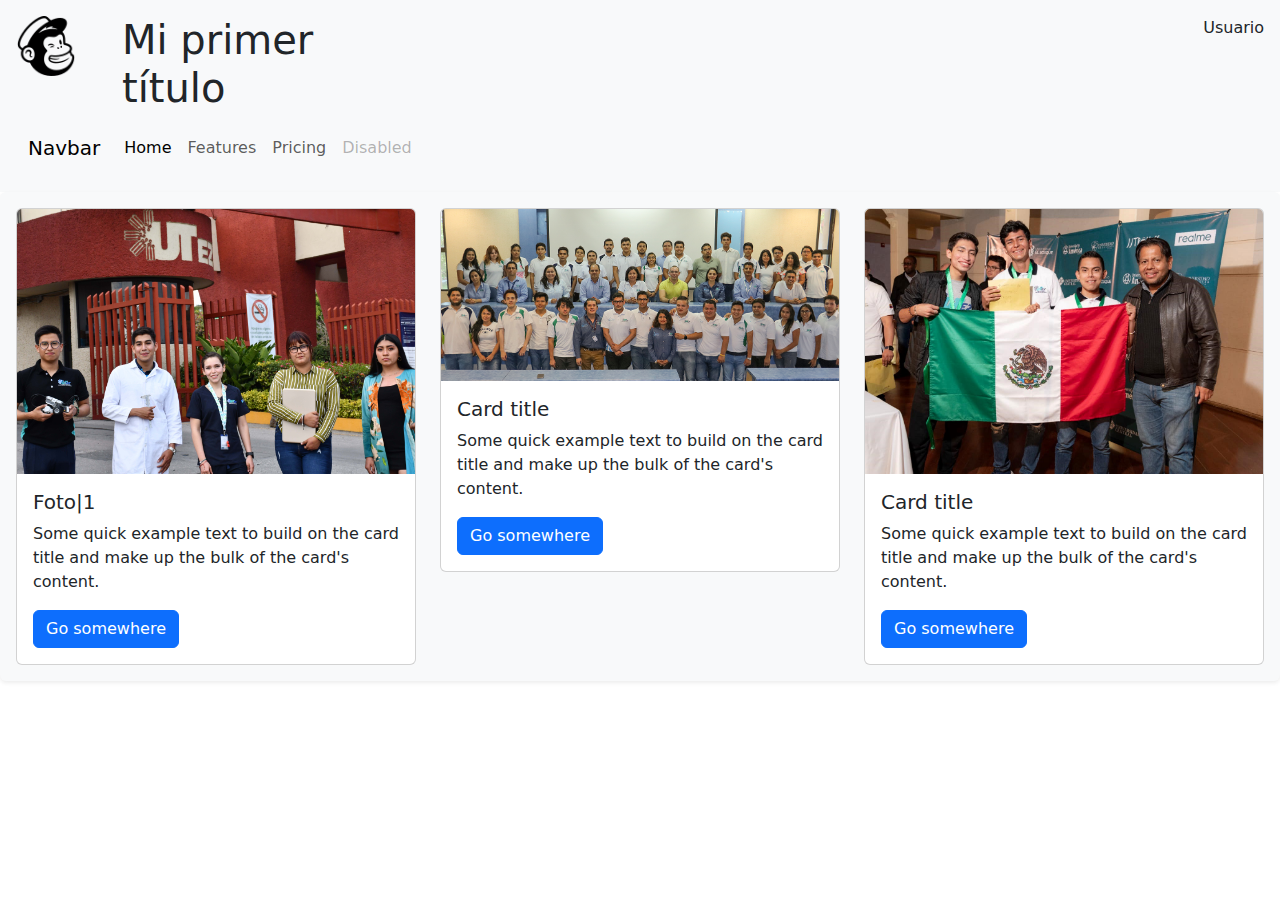
==== Desarrollo Movil Multiplataforma/index.html @ 7569b1f5 "agregue mi practica" ====
<!DOCTYPE html>
<html lang="en">
<head>
    <meta charset="UTF-8">
    <meta name="viewport" content="width=device-width, initial-scale=1.0">
    <title>Practica</title>
    <link rel="shortcut icon" href="./assets/mailchimp.png" type="image/png">
    <link rel="stylesheet" href="./css/bootstrap.min.css">
</head>
<body>
    <header>
        <div class="container-fluid p-3 bg-light">
            <div class="row">
                <div class="col-2 col-md-1">
                    <img width="60" height="60" src="./assets/mailchimp.png" alt="Mono">
                </div>
                <div class="col-7 col-md-3">
                    <h1>Mi primer título</h1>
                </div>
                <div class="col-3 col-md-8 text-end">
                    <label for="">Usuario</label>
                </div>
            </div>
            <nav class="navbar navbar-expand-lg bg-body-tertiary">
                <div class="container-fluid">
                  <a class="navbar-brand" href="#">Navbar</a>
                  <button class="navbar-toggler" type="button" data-bs-toggle="collapse" data-bs-target="#navbarNavAltMarkup" aria-controls="navbarNavAltMarkup" aria-expanded="false" aria-label="Toggle navigation">
                    <span class="navbar-toggler-icon"></span>
                  </button>
                  <div class="collapse navbar-collapse" id="navbarNavAltMarkup">
                    <div class="navbar-nav">
                      <a class="nav-link active" aria-current="page" href="#">Home</a>
                      <a class="nav-link" href="#">Features</a>
                      <a class="nav-link" href="#">Pricing</a>
                      <a class="nav-link disabled" aria-disabled="true">Disabled</a>
                    </div>
                  </div>
                </div>
              </nav>
        </div>
    </header>

    <section id="home" class="shadow-sm p-3 mb-5 bg-body-tertiary rounded">
        <div class="row">
            <div class="col-sm-6 col-md-4">
                <div class="card">
                    <img src="./assets/utez1.jpg" class="card-img-top" alt="imagen1">
                    <div class="card-body">
                      <h5 class="card-title">Foto|1</h5>
                      <p class="card-text">Some quick example text to build on the card title and make up the bulk of the card's content.</p>
                      <a href="#" class="btn btn-primary">Go somewhere</a>
                    </div>
                </div>
            </div>

            <div class="col-sm-6 col-md-4">
                <div class="card">
                    <img src="./assets/utez2.png" class="card-img-top" alt="imagen2">
                    <div class="card-body">
                      <h5 class="card-title">Card title</h5>
                      <p class="card-text">Some quick example text to build on the card title and make up the bulk of the card's content.</p>
                      <a href="#" class="btn btn-primary">Go somewhere</a>
                    </div>
                </div>
            </div>

            <div class="col-sm-6 col-md-4">
                <div class="card">
                    <img src="./assets/utez3.jpg" class="card-img-top" alt="imagen3">
                    <div class="card-body">
                      <h5 class="card-title">Card title</h5>
                      <p class="card-text">Some quick example text to build on the card title and make up the bulk of the card's content.</p>
                      <a href="#" class="btn btn-primary">Go somewhere</a>
                    </div>
                </div>
            </div>
        </div>
    </section>

    <script src="./js/bootstrap.bundle.min.js"></script>
</body>
</html>
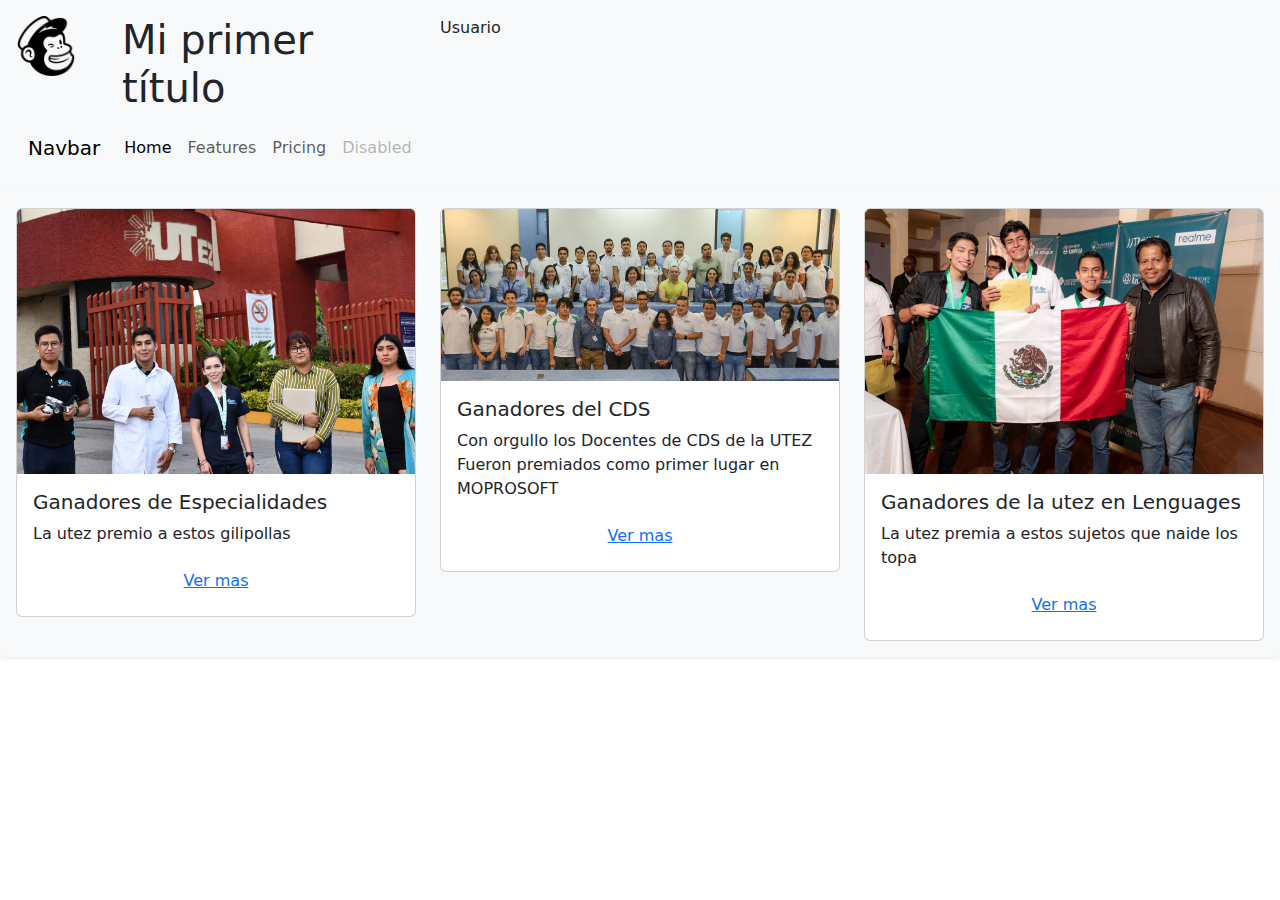
==== commit fc0b2d7b: "actualizado" ====
--- a/Desarrollo Movil Multiplataforma/index.html
+++ b/Desarrollo Movil Multiplataforma/index.html
@@ -6,6 +6,7 @@
     <title>Practica</title>
     <link rel="shortcut icon" href="./assets/mailchimp.png" type="image/png">
     <link rel="stylesheet" href="./css/bootstrap.min.css">
+    <link rel="stylesheet" href="css/styles.css">
 </head>
 <body>
     <header>
@@ -14,10 +15,10 @@
                 <div class="col-2 col-md-1">
                     <img width="60" height="60" src="./assets/mailchimp.png" alt="Mono">
                 </div>
-                <div class="col-7 col-md-3">
+                <div class="col-7 col-md-3 d-none d-sm-block" >
                     <h1>Mi primer título</h1>
                 </div>
-                <div class="col-3 col-md-8 text-end">
+                <div class="col-8 col-md-8 text-end d-flex justify-conten-center justify-conten-md-end aling-items-center">
                     <label for="">Usuario</label>
                 </div>
             </div>
@@ -41,36 +42,54 @@
     </header>
 
     <section id="home" class="shadow-sm p-3 mb-5 bg-body-tertiary rounded">
-        <div class="row">
-            <div class="col-sm-6 col-md-4">
-                <div class="card">
-                    <img src="./assets/utez1.jpg" class="card-img-top" alt="imagen1">
-                    <div class="card-body">
-                      <h5 class="card-title">Foto|1</h5>
-                      <p class="card-text">Some quick example text to build on the card title and make up the bulk of the card's content.</p>
-                      <a href="#" class="btn btn-primary">Go somewhere</a>
+        <div class="conteiner">
+            <div class="row">
+                <div class="col-sm-6 col-md-4 mb-3 mb-md-0">
+                    <div class="card">
+                        <img src="./assets/utez1.jpg" class="card-img-top card-img-top-max" alt="imagen1">
+                        <div class="card-body">
+                          <h5 class="card-title">Ganadores de Especialidades</h5>
+                          <p class="card-text">La utez premio a estos gilipollas </p>
+                          <div class="row">
+                            <div class="col-12 text-center">
+                                <a href="#" class="btn btn-link">Ver mas</a>
+    
+                            </div>
+                            
+                          </div>
+                          
+                        </div>
                     </div>
                 </div>
-            </div>
-
-            <div class="col-sm-6 col-md-4">
-                <div class="card">
-                    <img src="./assets/utez2.png" class="card-img-top" alt="imagen2">
-                    <div class="card-body">
-                      <h5 class="card-title">Card title</h5>
-                      <p class="card-text">Some quick example text to build on the card title and make up the bulk of the card's content.</p>
-                      <a href="#" class="btn btn-primary">Go somewhere</a>
+    
+                <div class="col-sm-6 col-md-4 mb-3 mb-md-0">
+                    <div class="card">
+                        <img src="./assets/utez2.png" class="card-img-top" alt="imagen2">
+                        <div class="card-body">
+                          <h5 class="card-title">Ganadores del CDS</h5>
+                          <p class="card-text">Con orgullo los Docentes de CDS de la UTEZ Fueron premiados como primer lugar en MOPROSOFT</p>
+                          <div class="row">
+                          </div>
+                          <div class="col-12 text-center">
+                            <a href="#" class="btn btn-link">Ver mas</a>
+    
+                          </div>
+                        </div>
                     </div>
                 </div>
-            </div>
-
-            <div class="col-sm-6 col-md-4">
-                <div class="card">
-                    <img src="./assets/utez3.jpg" class="card-img-top" alt="imagen3">
-                    <div class="card-body">
-                      <h5 class="card-title">Card title</h5>
-                      <p class="card-text">Some quick example text to build on the card title and make up the bulk of the card's content.</p>
-                      <a href="#" class="btn btn-primary">Go somewhere</a>
+    
+                <div class="col-sm-6 col-md-4 mb-3 mb-md-0">
+                    <div class="card">
+                        <img src="./assets/utez3.jpg" class="card-img-top" alt="imagen3">
+                        <div class="card-body">
+                          <h5 class="card-title">Ganadores de la utez en Lenguages</h5>
+                          <p class="card-text">La utez premia a estos sujetos que naide los topa</p>
+                          <div class="row">
+                            <div class="col-12 text-center">
+                                <a href="#" class="btn btn-link">Ver mas</a>
+                            </div>
+                          </div>
+                        </div>
                     </div>
                 </div>
             </div>
--- a/Desarrollo Movil Multiplataforma/css/styles.css
+++ b/Desarrollo Movil Multiplataforma/css/styles.css
@@ -0,0 +1,9 @@
+.card-img-top-card {
+    min-height: 230px;
+}
+
+@media (max-width: 575px) {
+    .card-top-img {
+        min-width: auto;
+    }
+}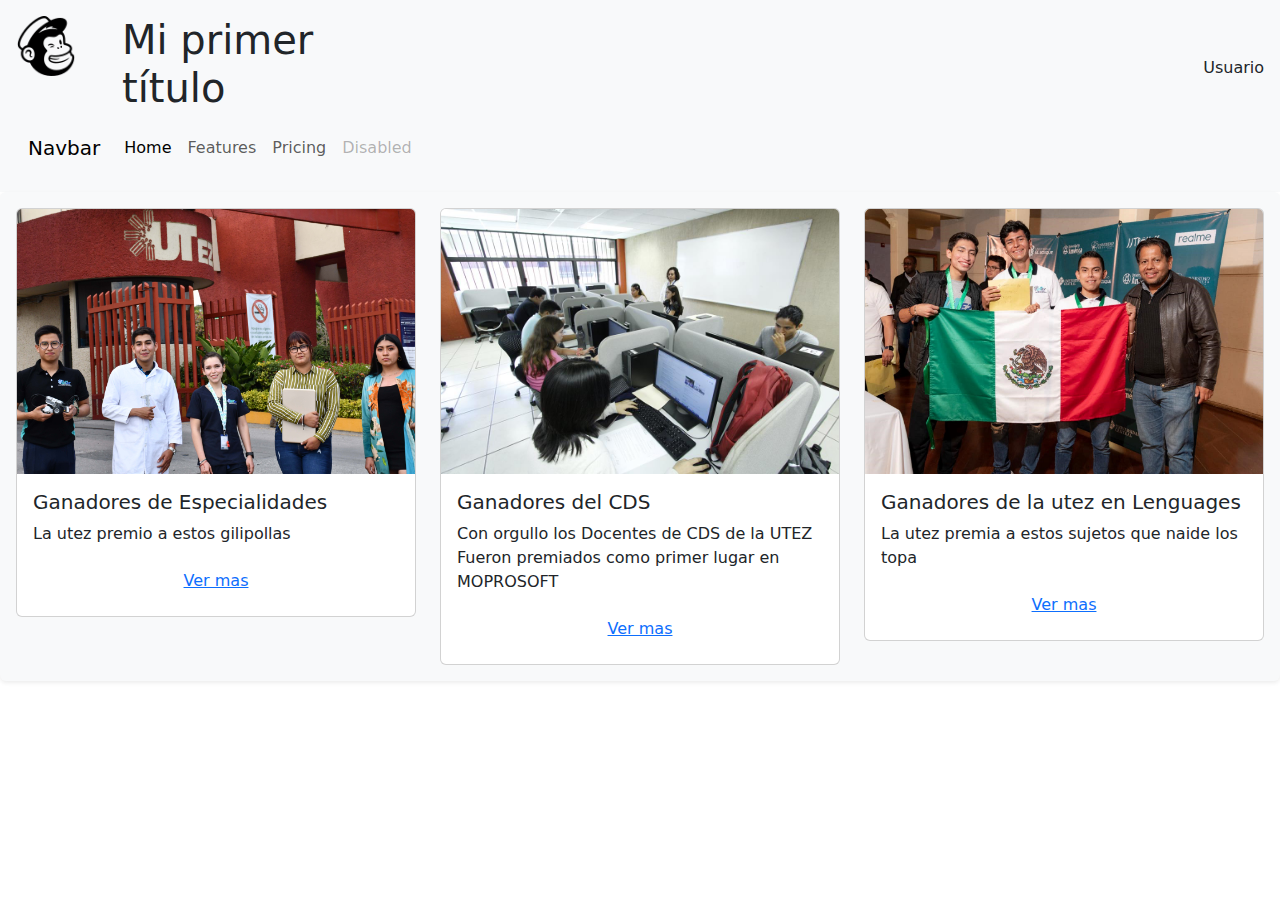
==== commit d9adf4a8: "actualizadoo" ====
--- a/Desarrollo Movil Multiplataforma/index.html
+++ b/Desarrollo Movil Multiplataforma/index.html
@@ -18,9 +18,10 @@
                 <div class="col-7 col-md-3 d-none d-sm-block" >
                     <h1>Mi primer título</h1>
                 </div>
-                <div class="col-8 col-md-8 text-end d-flex justify-conten-center justify-conten-md-end aling-items-center">
-                    <label for="">Usuario</label>
-                </div>
+                <div class="col-8 col-md-8 text-center d-flex justify-content-center justify-content-md-end align-items-center">
+                  <label for="">Usuario</label>
+              </div>
+              
             </div>
             <nav class="navbar navbar-expand-lg bg-body-tertiary">
                 <div class="container-fluid">
@@ -64,7 +65,7 @@
     
                 <div class="col-sm-6 col-md-4 mb-3 mb-md-0">
                     <div class="card">
-                        <img src="./assets/utez2.png" class="card-img-top" alt="imagen2">
+                        <img src="./assets/utez4.jpg" class="card-img-top card-img-top-max" alt="imagen2">
                         <div class="card-body">
                           <h5 class="card-title">Ganadores del CDS</h5>
                           <p class="card-text">Con orgullo los Docentes de CDS de la UTEZ Fueron premiados como primer lugar en MOPROSOFT</p>
@@ -80,7 +81,7 @@
     
                 <div class="col-sm-6 col-md-4 mb-3 mb-md-0">
                     <div class="card">
-                        <img src="./assets/utez3.jpg" class="card-img-top" alt="imagen3">
+                        <img src="./assets/utez3.jpg" class="card-img-top card-img-top-max" alt="imagen3">
                         <div class="card-body">
                           <h5 class="card-title">Ganadores de la utez en Lenguages</h5>
                           <p class="card-text">La utez premia a estos sujetos que naide los topa</p>
--- a/Desarrollo Movil Multiplataforma/css/styles.css
+++ b/Desarrollo Movil Multiplataforma/css/styles.css
@@ -1,9 +1,9 @@
-.card-img-top-card {
-    min-height: 230px;
-}
-
-@media (max-width: 575px) {
-    .card-top-img {
-        min-width: auto;
-    }
+.card-img-top-card {
+    min-height: 230px;
+}
+
+@media (max-width: 575px) {
+    .card-top-img {
+        min-width: auto;
+    }
 }